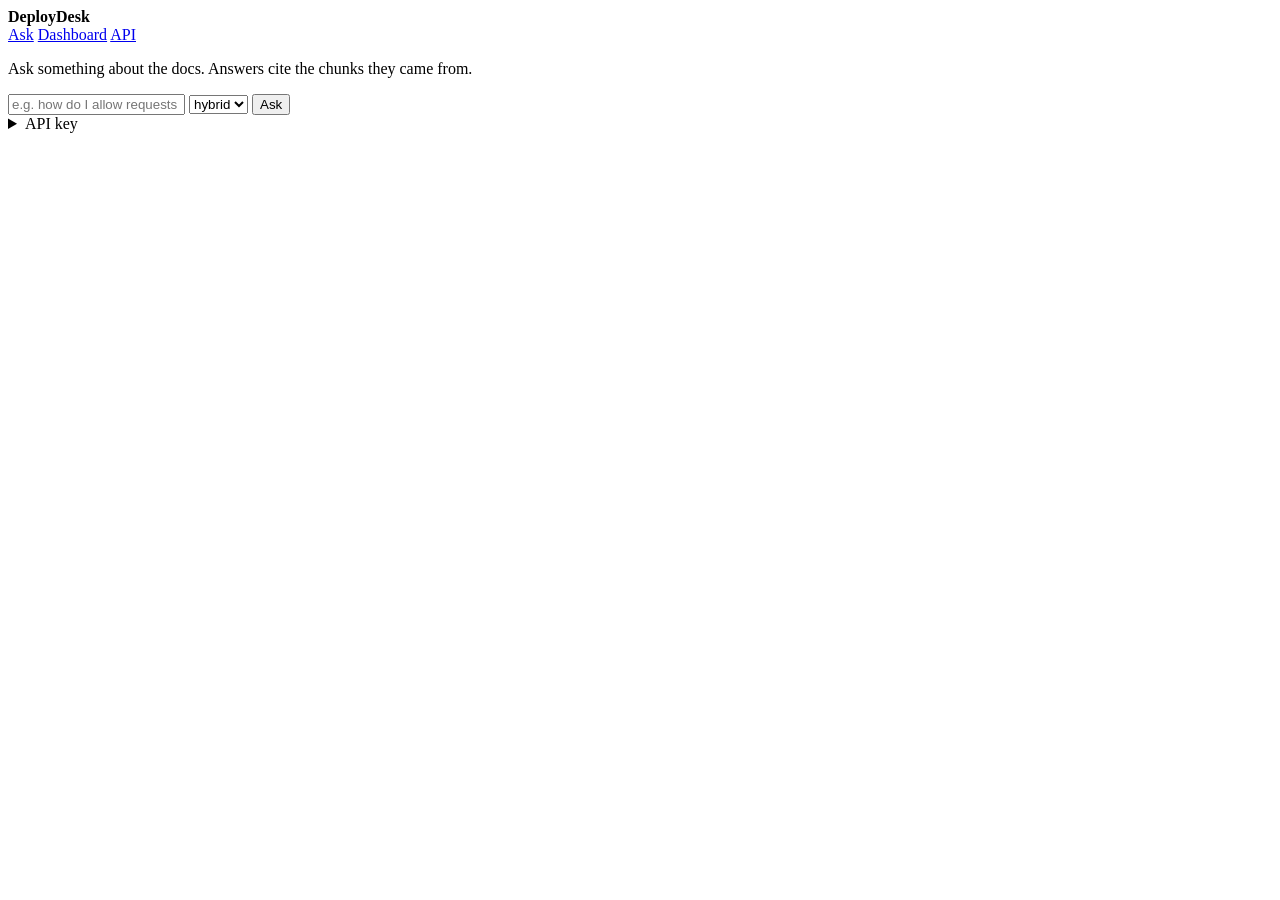
==== deploydesk/static/index.html @ 8fbeb008 "simple chat page + dashboard" ====
<!doctype html>
<html lang="en">
<head>
<meta charset="utf-8">
<title>DeployDesk</title>
<meta name="viewport" content="width=device-width, initial-scale=1">
<link rel="stylesheet" href="/static/style.css">
</head>
<body>
<header>
  <strong>DeployDesk</strong> <span id="customer" class="muted"></span>
  <nav><a href="/" class="active">Ask</a> <a href="/dashboard">Dashboard</a> <a href="/docs">API</a></nav>
</header>
<main class="chat">
  <div id="log"><p class="muted">Ask something about the docs. Answers cite the chunks they came from.</p></div>
  <form id="ask">
    <input id="q" placeholder="e.g. how do I allow requests from another origin?" autocomplete="off" required>
    <select id="mode"><option>hybrid</option><option>vector</option><option>bm25</option></select>
    <button>Ask</button>
  </form>
  <details><summary>API key</summary><input id="key" value="dev-key-change-me"></details>
</main>
<script>
const log = document.getElementById('log');
fetch('/health').then(r => r.json()).then(h => {
  document.getElementById('customer').textContent = '· ' + h.customer + ' · ' + h.chunks + ' chunks';
});

function esc(s) { return s.replace(/[&<>"]/g, c => ({'&':'&amp;','<':'&lt;','>':'&gt;','"':'&quot;'}[c])); }

document.getElementById('ask').onsubmit = async (e) => {
  e.preventDefault();
  const q = document.getElementById('q').value.trim();
  if (log.querySelector('.muted')) log.innerHTML = '';
  log.insertAdjacentHTML('beforeend', `<div class="msg user">${esc(q)}</div>`);
  const r = await fetch('/ask', {method: 'POST',
    headers: {'Content-Type': 'application/json', 'X-API-Key': document.getElementById('key').value},
    body: JSON.stringify({question: q, mode: document.getElementById('mode').value})});
  const data = await r.json();
  if (!r.ok) { log.insertAdjacentHTML('beforeend', `<div class="msg err">${r.status}: ${esc(JSON.stringify(data.detail))}</div>`); return; }
  const id = 'a' + Date.now();
  // [n] markers become links that open the matching source below the answer
  const answer = esc(data.answer).replace(/\[(\d+)\]/g, `<a href="#${id}-$1" class="cite">[$1]</a>`);
  const sources = data.retrieved.map(s => `<li id="${id}-${s.ref}"><details><summary>[${s.ref}] ${esc(s.source)} <span class="muted">${esc(s.location)}</span></summary><p>${esc(s.snippet)}…</p></details></li>`).join('');
  log.insertAdjacentHTML('beforeend', `<div class="msg bot"><p>${answer}</p><ol class="sources">${sources}</ol>
    <small class="muted">${data.generator} · retrieval ${data.timing_ms.retrieval} ms · total ${data.timing_ms.total} ms</small></div>`);
  log.querySelectorAll('a.cite').forEach(a => a.onclick = () => { const d = document.querySelector(a.getAttribute('href') + ' details'); if (d) d.open = true; });
  document.getElementById('q').value = '';
  log.scrollTop = log.scrollHeight;
};
// ?q=... in the url asks straight away, handy for sharing a question with the client
const preset = new URLSearchParams(location.search).get('q');
if (preset) { document.getElementById('q').value = preset; document.getElementById('ask').requestSubmit(); }
</script>
</body>
</html>
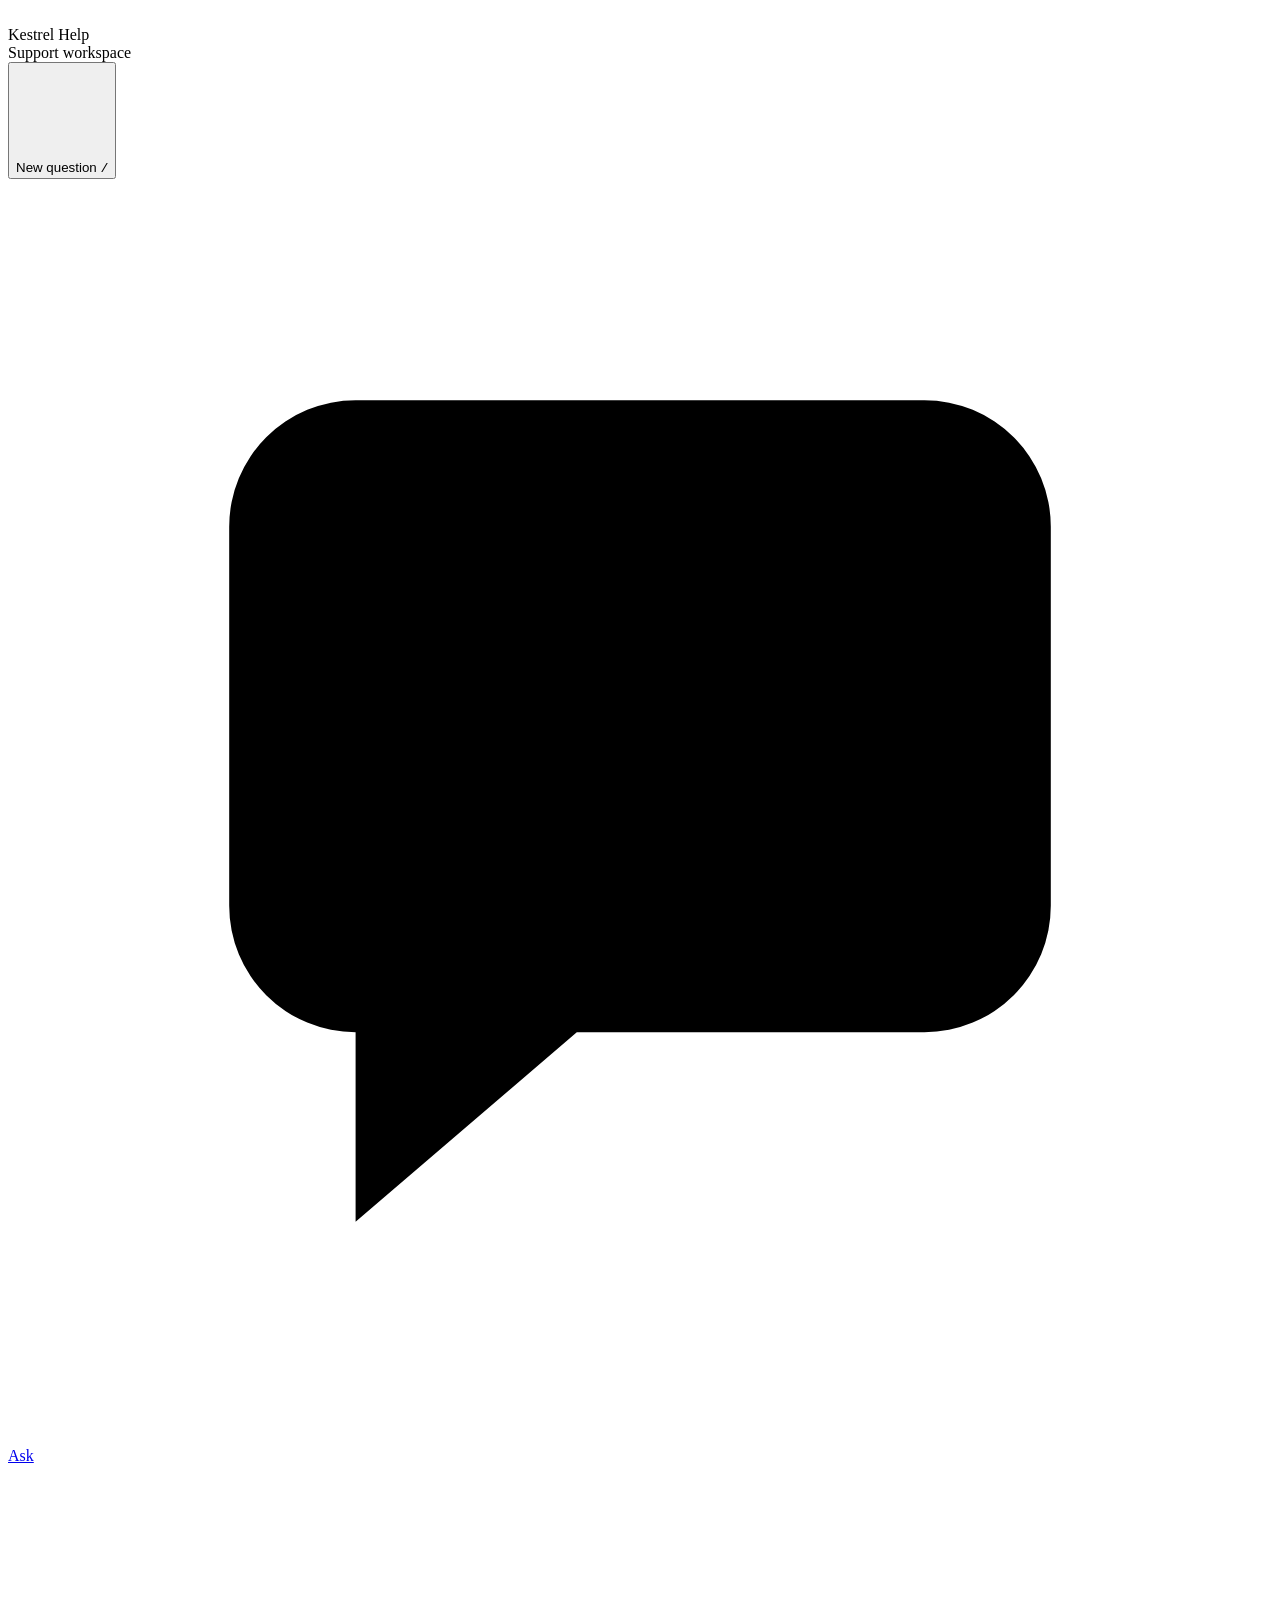
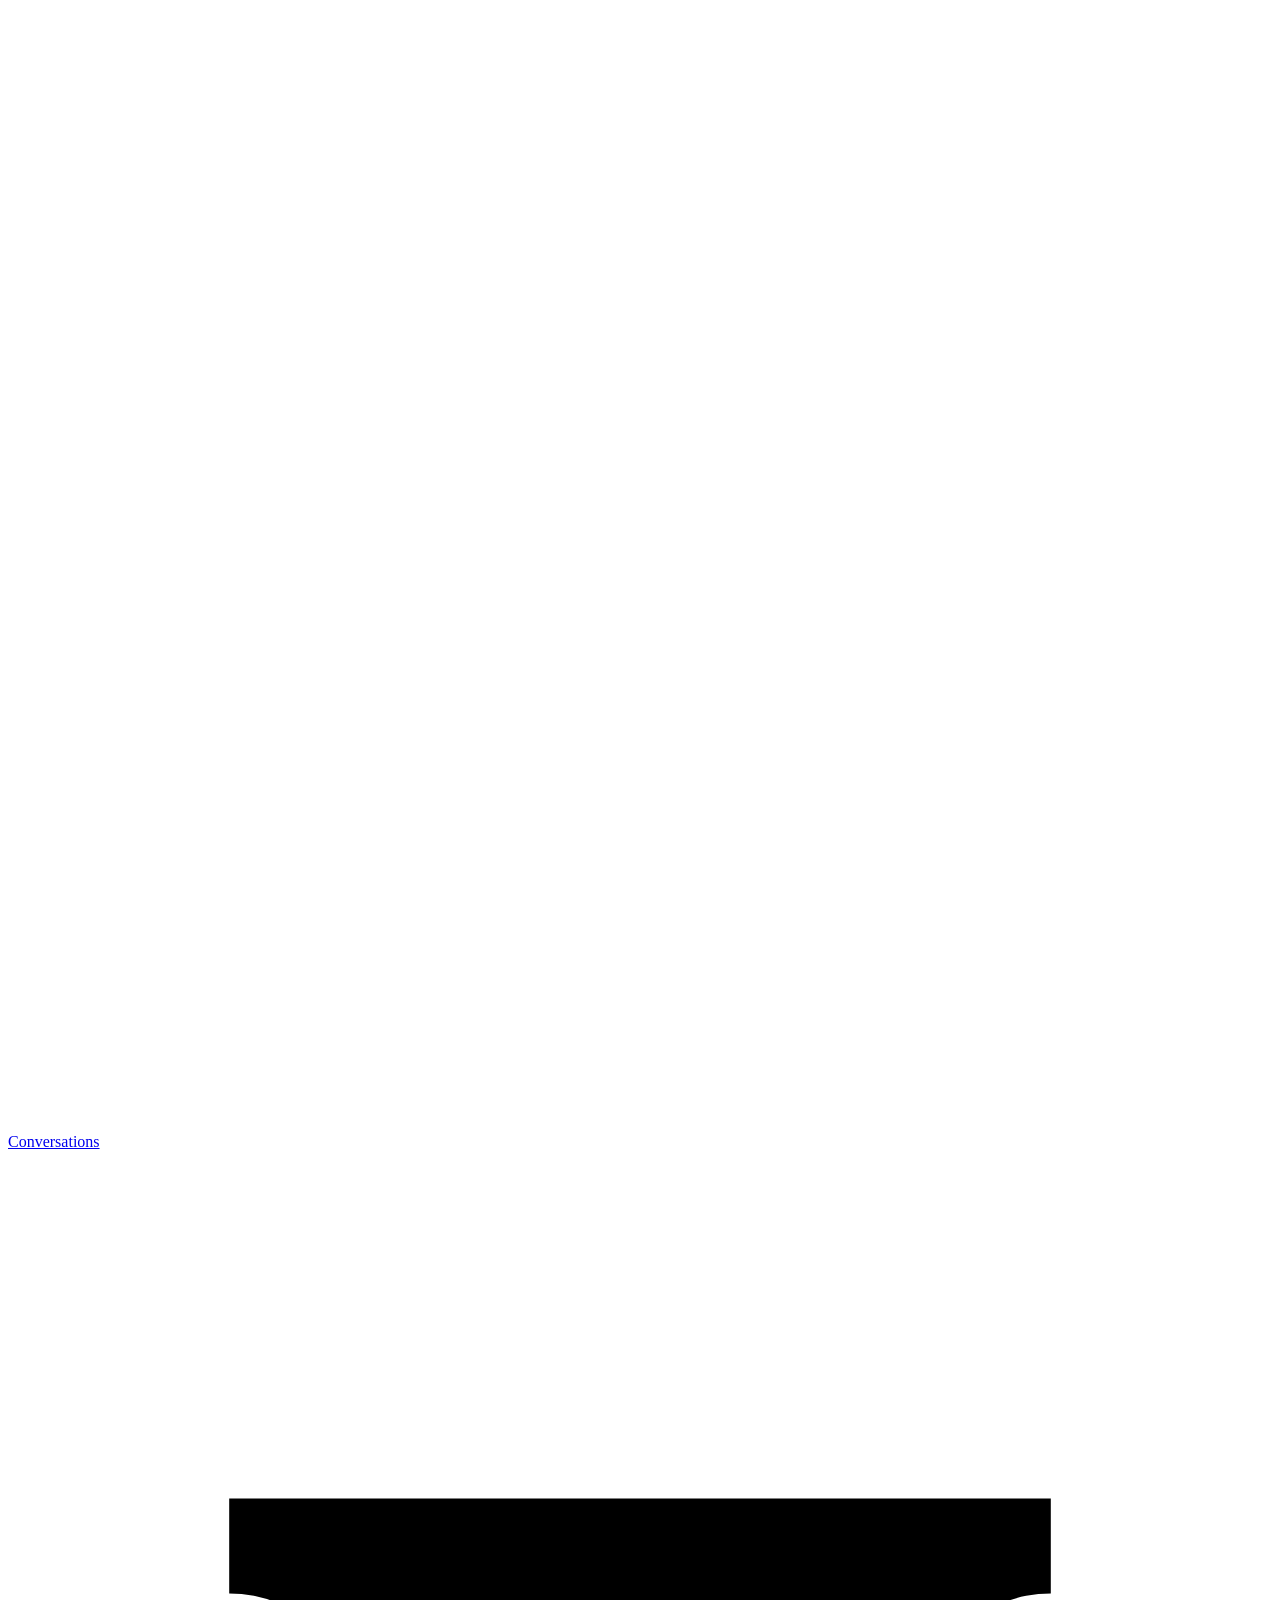
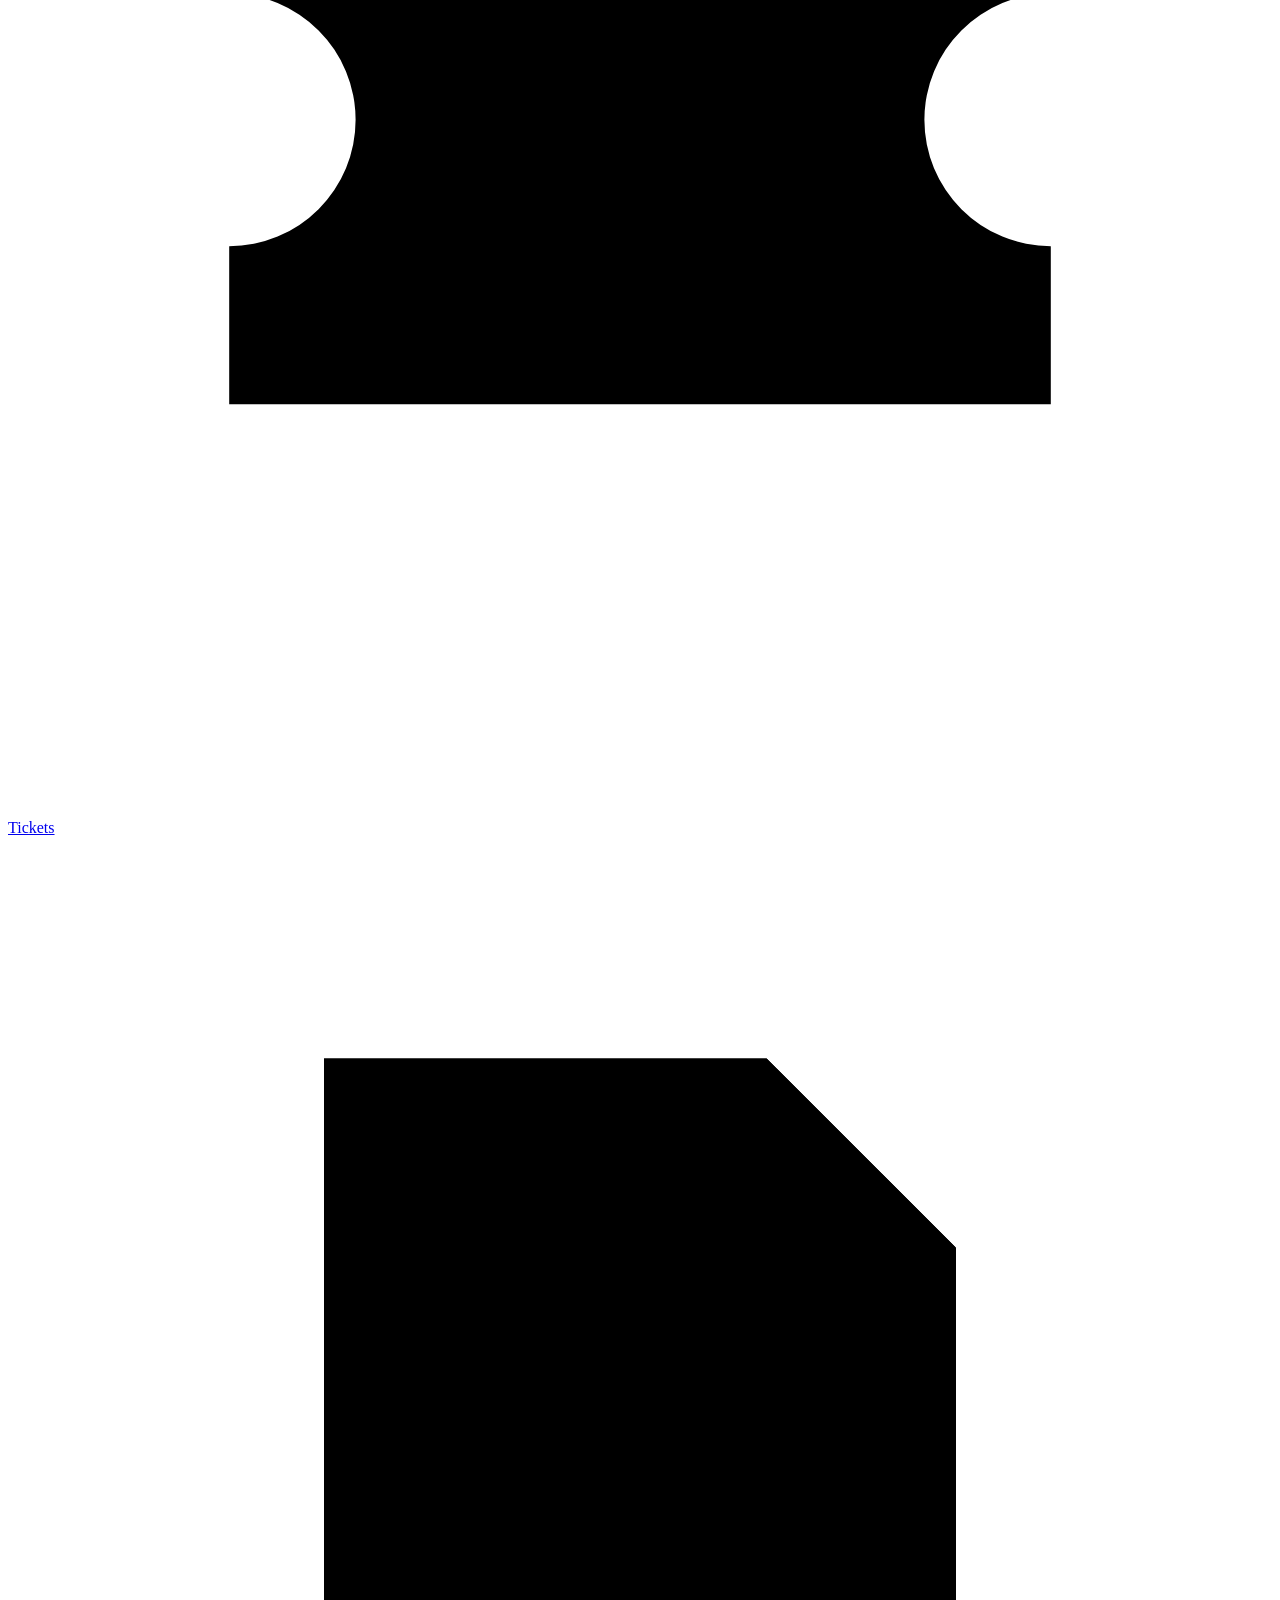
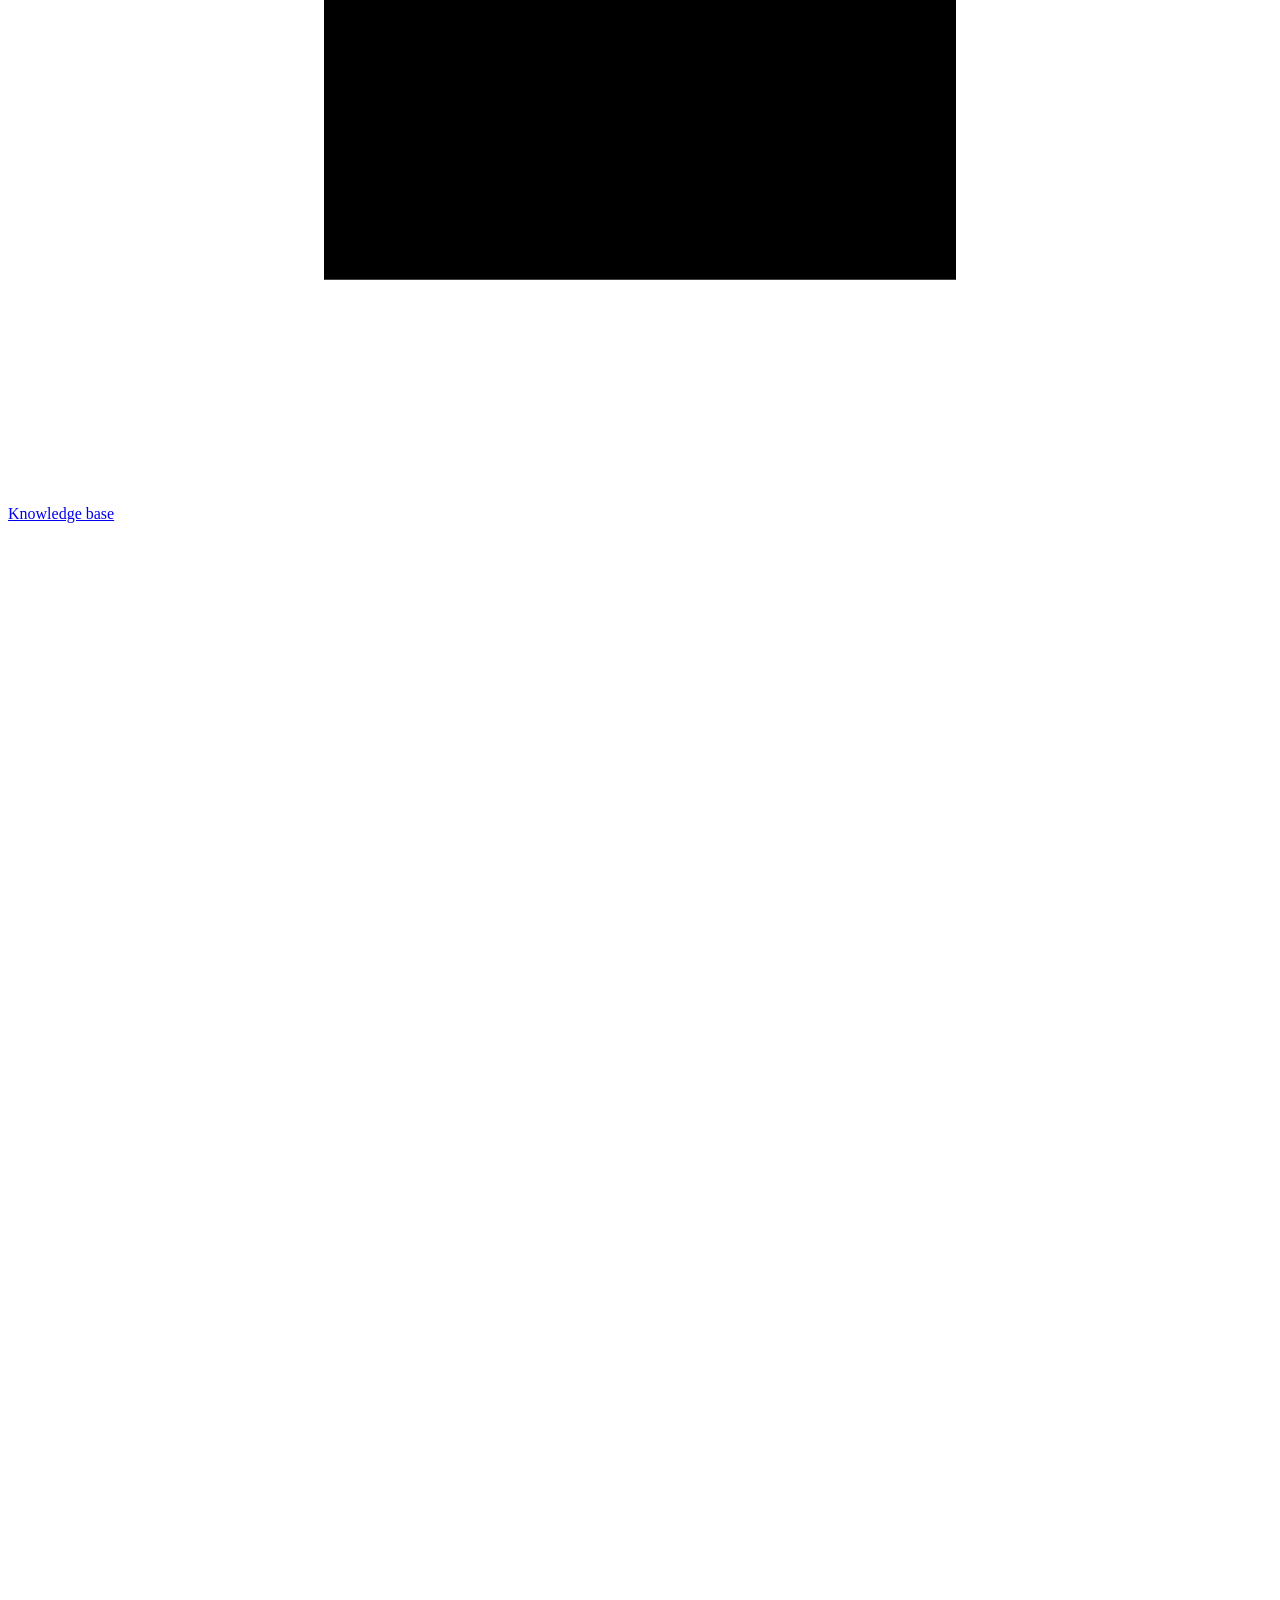
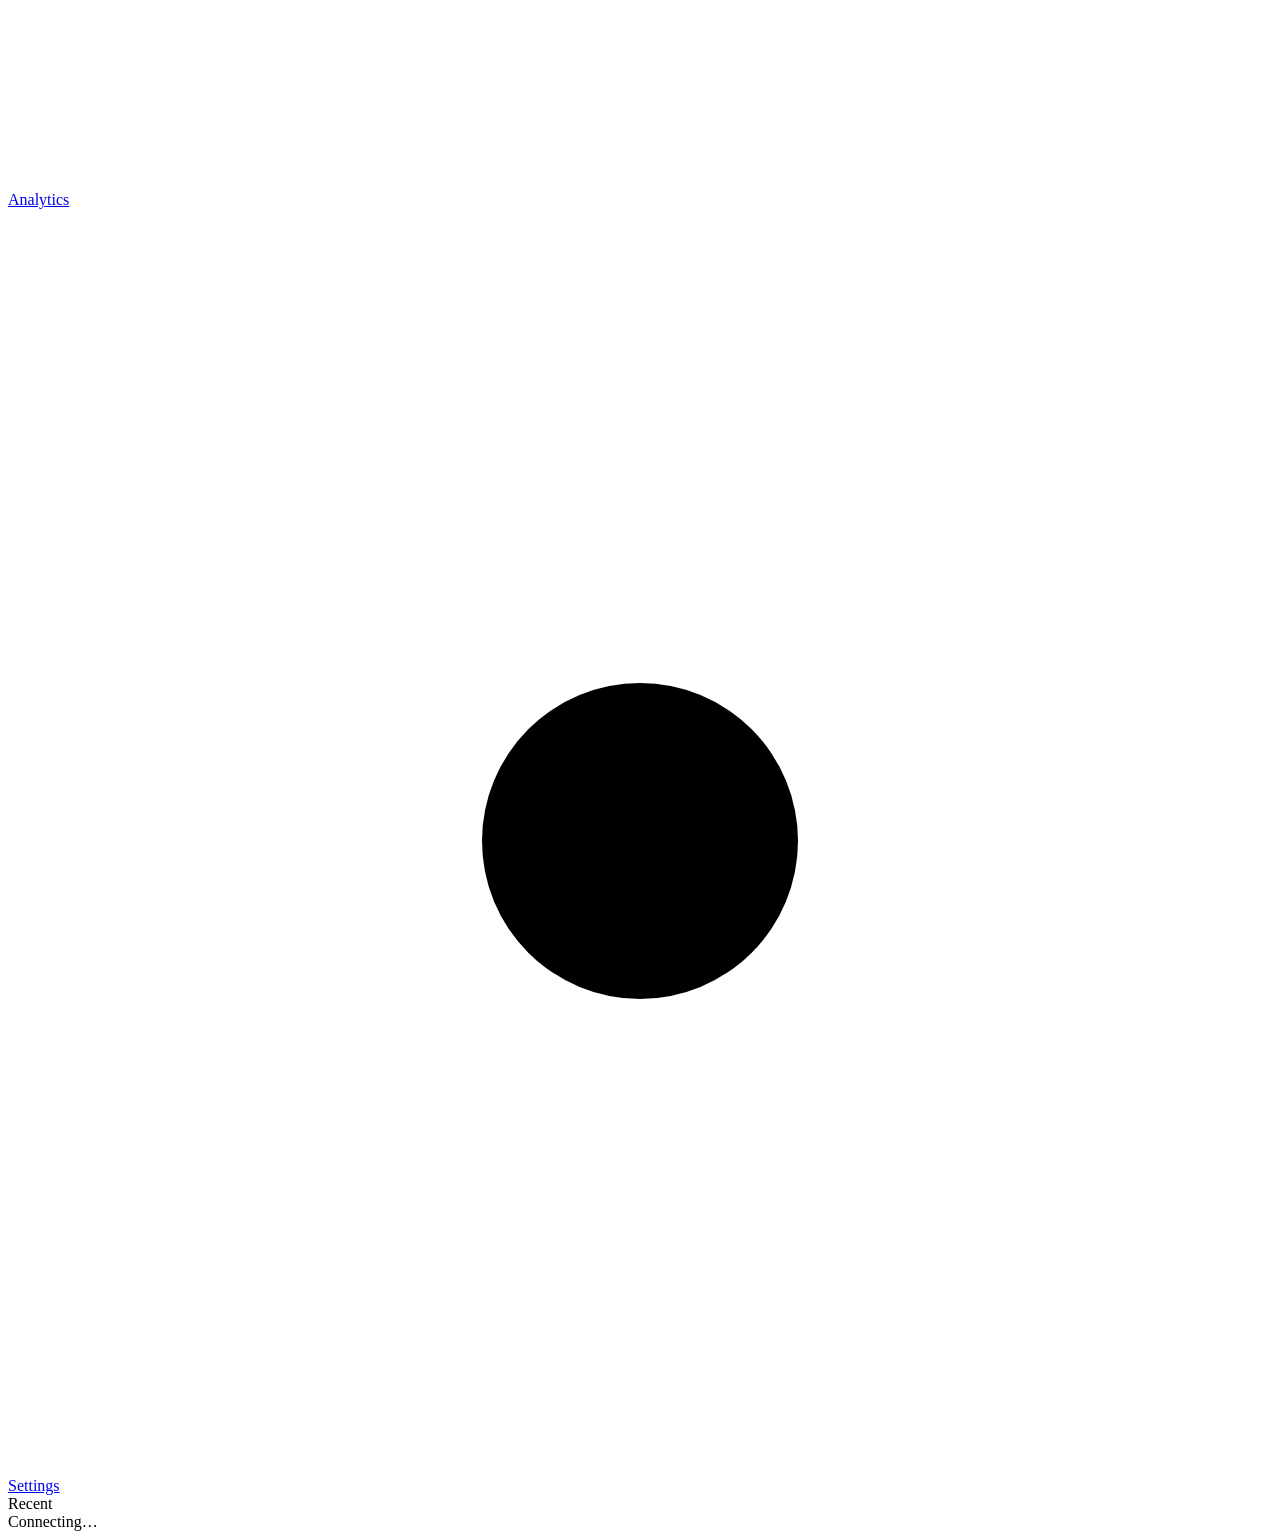
==== commit 1f4956db: "new ui: app shell, streaming answers + source panel, tickets, kb, analytics, settings" ====
--- a/deploydesk/static/index.html
+++ b/deploydesk/static/index.html
@@ -2,55 +2,49 @@
 <html lang="en">
 <head>
 <meta charset="utf-8">
-<title>DeployDesk</title>
 <meta name="viewport" content="width=device-width, initial-scale=1">
-<link rel="stylesheet" href="/static/style.css">
+<title>Kestrel Help</title>
+<link rel="icon" href="/static/mark.svg" type="image/svg+xml">
+<link rel="stylesheet" href="/static/app.css">
 </head>
 <body>
-<header>
-  <strong>DeployDesk</strong> <span id="customer" class="muted"></span>
-  <nav><a href="/" class="active">Ask</a> <a href="/dashboard">Dashboard</a> <a href="/docs">API</a></nav>
-</header>
-<main class="chat">
-  <div id="log"><p class="muted">Ask something about the docs. Answers cite the chunks they came from.</p></div>
-  <form id="ask">
-    <input id="q" placeholder="e.g. how do I allow requests from another origin?" autocomplete="off" required>
-    <select id="mode"><option>hybrid</option><option>vector</option><option>bm25</option></select>
-    <button>Ask</button>
-  </form>
-  <details><summary>API key</summary><input id="key" value="dev-key-change-me"></details>
-</main>
-<script>
-const log = document.getElementById('log');
-fetch('/health').then(r => r.json()).then(h => {
-  document.getElementById('customer').textContent = '· ' + h.customer + ' · ' + h.chunks + ' chunks';
-});
+<div class="shell">
+  <aside class="sidebar">
+    <div class="brand">
+      <img src="/static/mark.svg" alt="" class="mark">
+      <div>
+        <div class="brand-name" id="brandName">Kestrel Help</div>
+        <div class="brand-sub" id="brandSub">Support workspace</div>
+      </div>
+    </div>
 
-function esc(s) { return s.replace(/[&<>"]/g, c => ({'&':'&amp;','<':'&lt;','>':'&gt;','"':'&quot;'}[c])); }
+    <button class="new-chat" id="newChat"><svg viewBox="0 0 20 20"><path d="M10 4v12M4 10h12"/></svg>New question <kbd>/</kbd></button>
 
-document.getElementById('ask').onsubmit = async (e) => {
-  e.preventDefault();
-  const q = document.getElementById('q').value.trim();
-  if (log.querySelector('.muted')) log.innerHTML = '';
-  log.insertAdjacentHTML('beforeend', `<div class="msg user">${esc(q)}</div>`);
-  const r = await fetch('/ask', {method: 'POST',
-    headers: {'Content-Type': 'application/json', 'X-API-Key': document.getElementById('key').value},
-    body: JSON.stringify({question: q, mode: document.getElementById('mode').value})});
-  const data = await r.json();
-  if (!r.ok) { log.insertAdjacentHTML('beforeend', `<div class="msg err">${r.status}: ${esc(JSON.stringify(data.detail))}</div>`); return; }
-  const id = 'a' + Date.now();
-  // [n] markers become links that open the matching source below the answer
-  const answer = esc(data.answer).replace(/\[(\d+)\]/g, `<a href="#${id}-$1" class="cite">[$1]</a>`);
-  const sources = data.retrieved.map(s => `<li id="${id}-${s.ref}"><details><summary>[${s.ref}] ${esc(s.source)} <span class="muted">${esc(s.location)}</span></summary><p>${esc(s.snippet)}…</p></details></li>`).join('');
-  log.insertAdjacentHTML('beforeend', `<div class="msg bot"><p>${answer}</p><ol class="sources">${sources}</ol>
-    <small class="muted">${data.generator} · retrieval ${data.timing_ms.retrieval} ms · total ${data.timing_ms.total} ms</small></div>`);
-  log.querySelectorAll('a.cite').forEach(a => a.onclick = () => { const d = document.querySelector(a.getAttribute('href') + ' details'); if (d) d.open = true; });
-  document.getElementById('q').value = '';
-  log.scrollTop = log.scrollHeight;
-};
-// ?q=... in the url asks straight away, handy for sharing a question with the client
-const preset = new URLSearchParams(location.search).get('q');
-if (preset) { document.getElementById('q').value = preset; document.getElementById('ask').requestSubmit(); }
-</script>
+    <nav class="nav" id="nav">
+      <a href="#/ask" data-view="ask"><svg viewBox="0 0 20 20"><path d="M3.5 5.5a2 2 0 0 1 2-2h9a2 2 0 0 1 2 2v6a2 2 0 0 1-2 2H9l-3.5 3v-3h0a2 2 0 0 1-2-2z"/></svg>Ask</a>
+      <a href="#/conversations" data-view="conversations"><svg viewBox="0 0 20 20"><path d="M4 5h12M4 10h12M4 15h7"/></svg>Conversations</a>
+      <a href="#/tickets" data-view="tickets"><svg viewBox="0 0 20 20"><path d="M3.5 7V5.5h13V7a2 2 0 0 0 0 4v2.5h-13V11a2 2 0 0 0 0-4z"/><path d="M12 5.5v8" stroke-dasharray="1.5 1.8"/></svg>Tickets<span class="badge" id="ticketBadge" hidden></span></a>
+      <a href="#/kb" data-view="kb"><svg viewBox="0 0 20 20"><path d="M5 3.5h7l3 3v10H5z"/><path d="M12 3.5v3h3M7.5 10h5M7.5 13h5"/></svg>Knowledge base</a>
+      <a href="#/analytics" data-view="analytics"><svg viewBox="0 0 20 20"><path d="M4 16V9M8 16V5M12 16v-5M16 16V7"/></svg>Analytics</a>
+      <a href="#/settings" data-view="settings"><svg viewBox="0 0 20 20"><circle cx="10" cy="10" r="2.5"/><path d="M10 2.8v2M10 15.2v2M2.8 10h2M15.2 10h2M4.9 4.9l1.4 1.4M13.7 13.7l1.4 1.4M4.9 15.1l1.4-1.4M13.7 6.3l1.4-1.4"/></svg>Settings</a>
+    </nav>
+
+    <div class="recent">
+      <div class="recent-head">Recent</div>
+      <div id="recentList"></div>
+    </div>
+
+    <div class="status" id="status">
+      <div class="status-row"><span class="dot"></span><span id="statusModel">Connecting…</span></div>
+      <div class="status-sub" id="statusIndex"></div>
+    </div>
+  </aside>
+
+  <main class="main" id="main"></main>
+</div>
+
+<div class="toast-wrap" id="toasts"></div>
+<div class="modal-back" id="modalBack" hidden></div>
+<script src="/static/app.js"></script>
 </body>
 </html>
